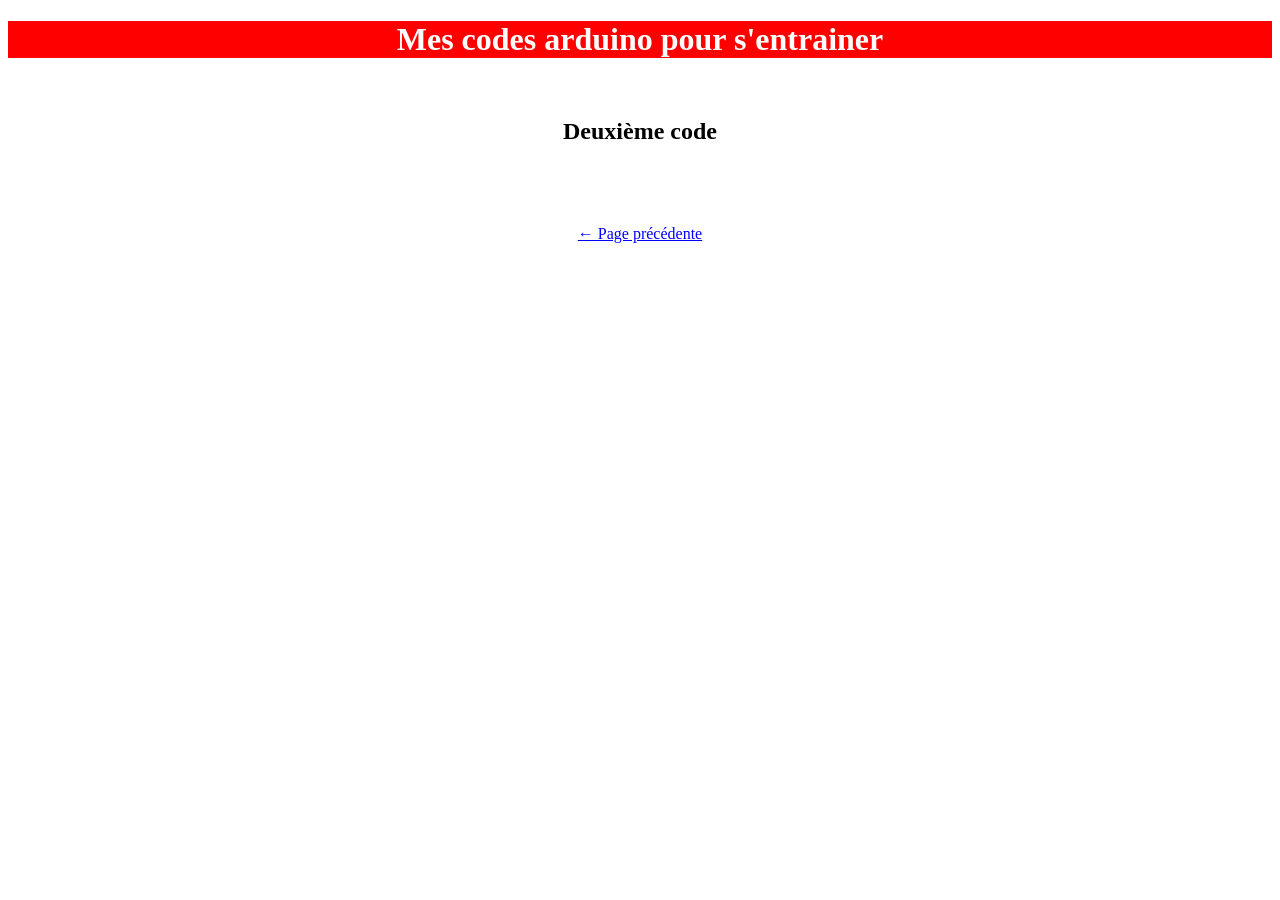
==== page2.html @ 11c803cf "Update page2.html" ====
<!DOCTYPE html>
<html lang="fr">
    <head>
        <meta charset="UTF-8">
        <link rel="stylesheet" href="styles.css">
    </head>
    <body>
        <h1><strong>Mes codes arduino pour s'entrainer</strong></h1>
        <br>
        <div class="sous-titre"><h2>Deuxième code</h2></div>
        
        <a href="index.html" class="bouton-suivant">
        ← Page précédente
        </a>
    </body>
---- styles.css ----
h1{
    text-align: center;
    color: white;
    background-color: red;
}

h2{
    text-align: center;
    margin-bottom: 2em;
}
.lien{
    display: block;
    text-align: center;
    margin-bottom: 8em;
    color: blue;
} 

.lien:hover {
    text-decoration: underline;
}

img{
    display: block;
    margin-left: auto;
    margin-right: auto;
    height: auto;
    max-height: 100%;
}

.bouton-suivant{
    display: block;
    text-align: center;
    margin-top: 5em;
    color: blue;
}
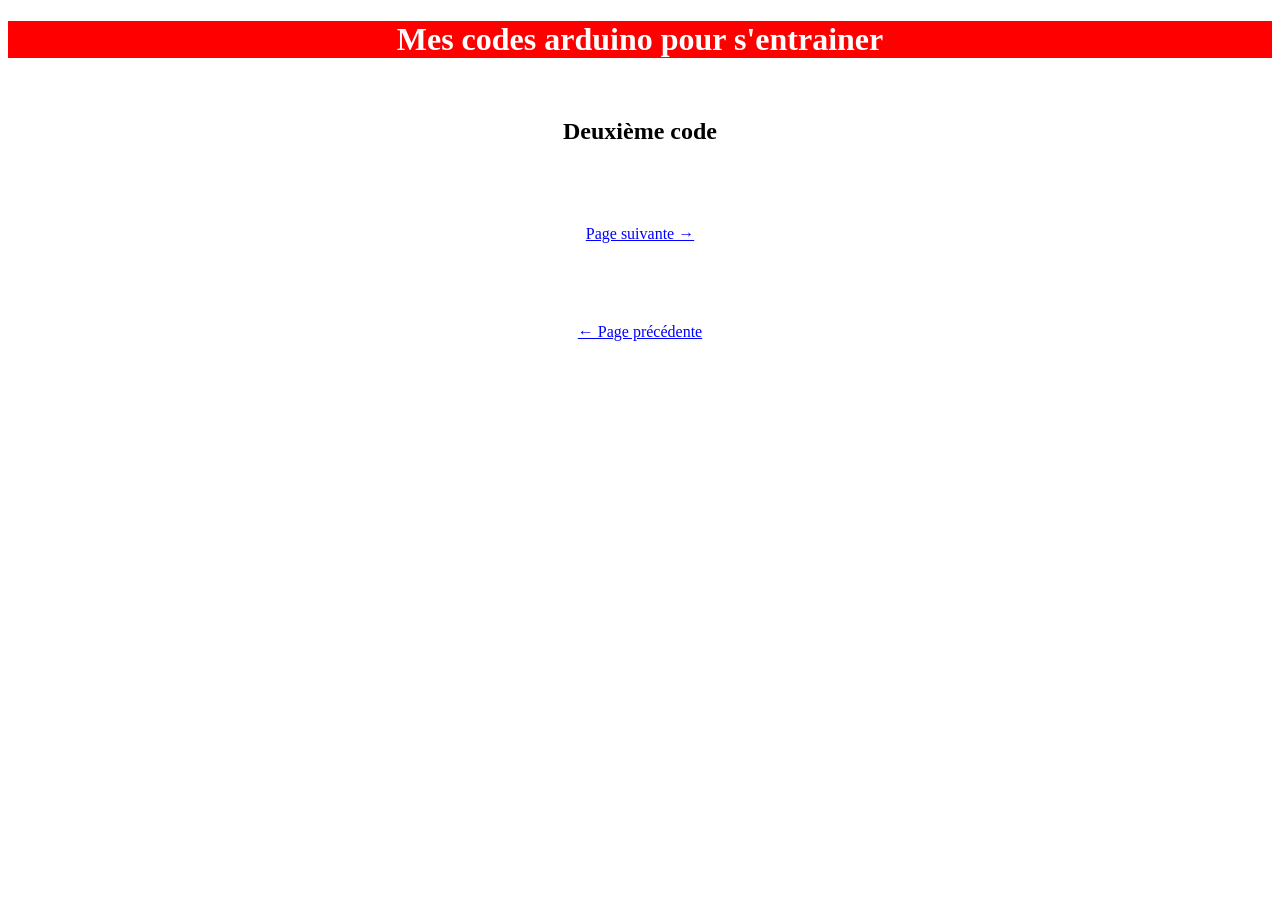
==== commit 54b670df: "Modify page2.html for improved navigation Updated navigation links to include a link to the next pag" ====
--- a/page2.html
+++ b/page2.html
@@ -8,8 +8,10 @@
         <h1><strong>Mes codes arduino pour s'entrainer</strong></h1>
         <br>
         <div class="sous-titre"><h2>Deuxième code</h2></div>
-        
+       
+        <a href="page2.html" class="bouton-suivant">Page suivante →</a>
         <a href="index.html" class="bouton-suivant">
         ← Page précédente
-        </a>
+       </a>
+        
     </body>
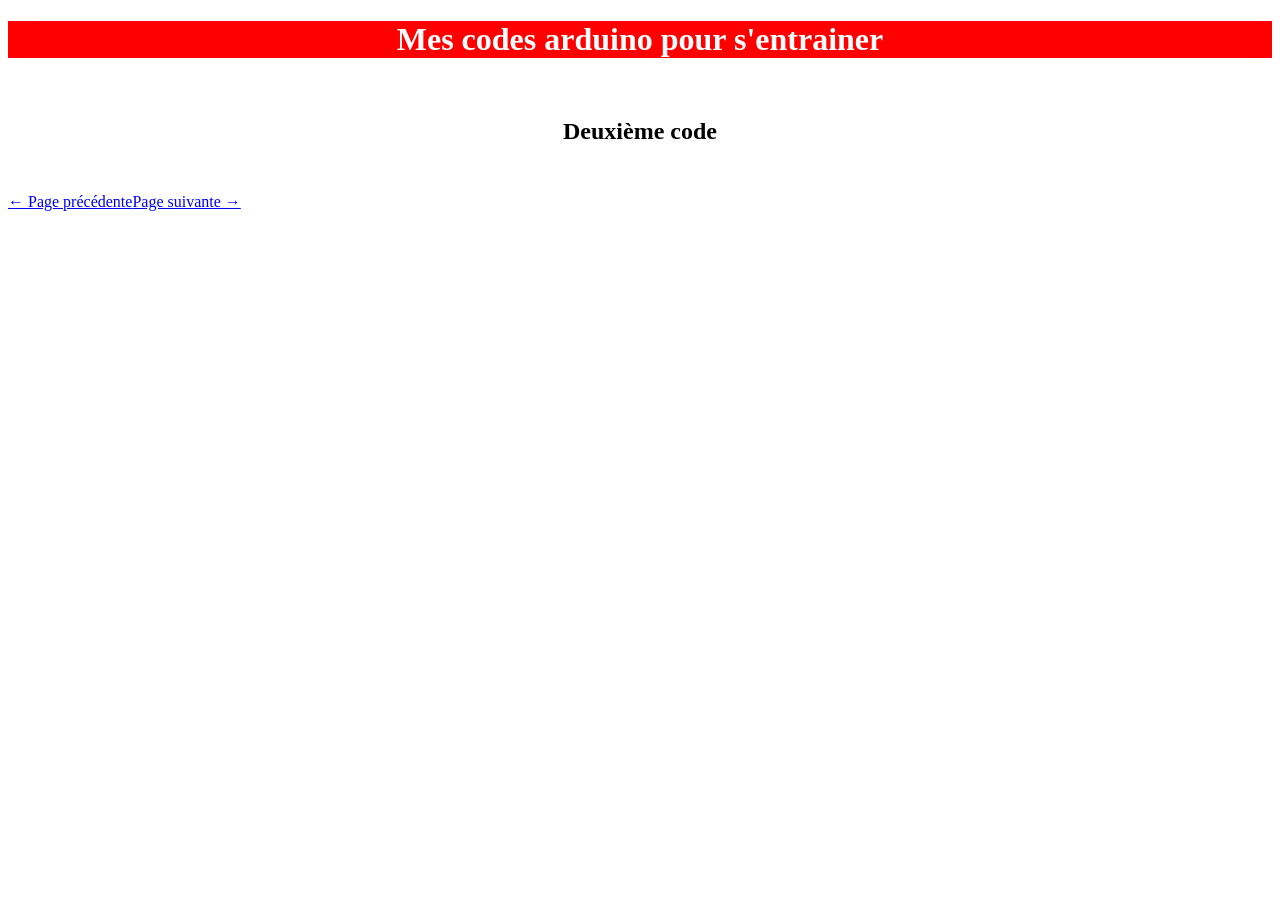
==== commit 1915e5f9: "Refactor navigation links in page2.html Updated navigation links and formatting in page2.html." ====
--- a/page2.html
+++ b/page2.html
@@ -9,9 +9,5 @@
         <br>
         <div class="sous-titre"><h2>Deuxième code</h2></div>
        
-        <a href="page2.html" class="bouton-suivant">Page suivante →</a>
-        <a href="index.html" class="bouton-suivant">
-        ← Page précédente
-       </a>
-        
+        <a href="index.html" class="bouton-precedent">← Page précédente</a><a href="page2.html" class="bouton-suivant2">Page suivante →</a>
     </body>
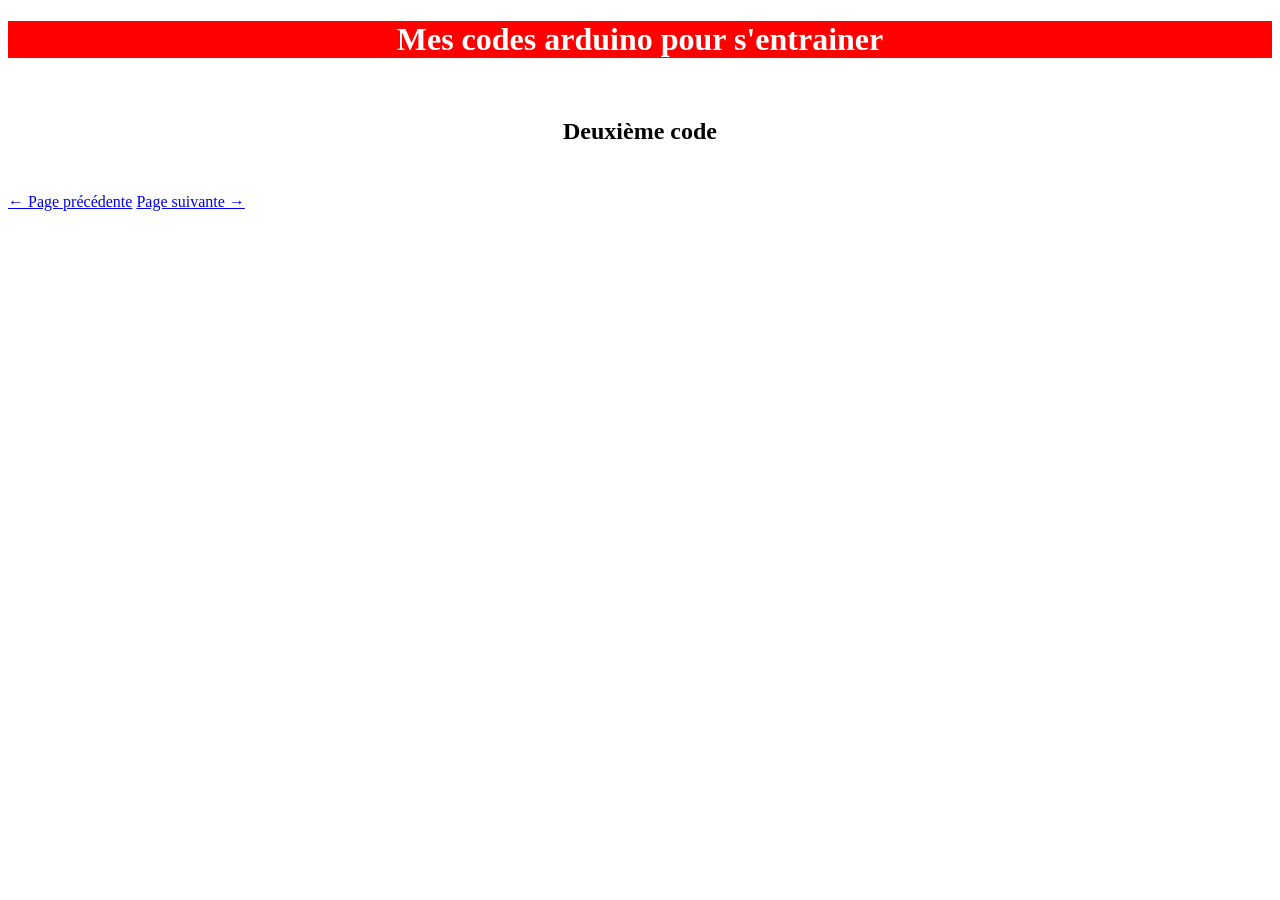
==== commit 6b3335a1: "Update page2.html" ====
--- a/page2.html
+++ b/page2.html
@@ -9,5 +9,8 @@
         <br>
         <div class="sous-titre"><h2>Deuxième code</h2></div>
        
-        <a href="index.html" class="bouton-precedent">← Page précédente</a><a href="page2.html" class="bouton-suivant2">Page suivante →</a>
+        <div class="conteneur-boutons">
+            <a href="index.html" class="bouton">← Page précédente</a>
+            <a href="page2.html" class="bouton">Page suivante →</a>
+        </div>
     </body>
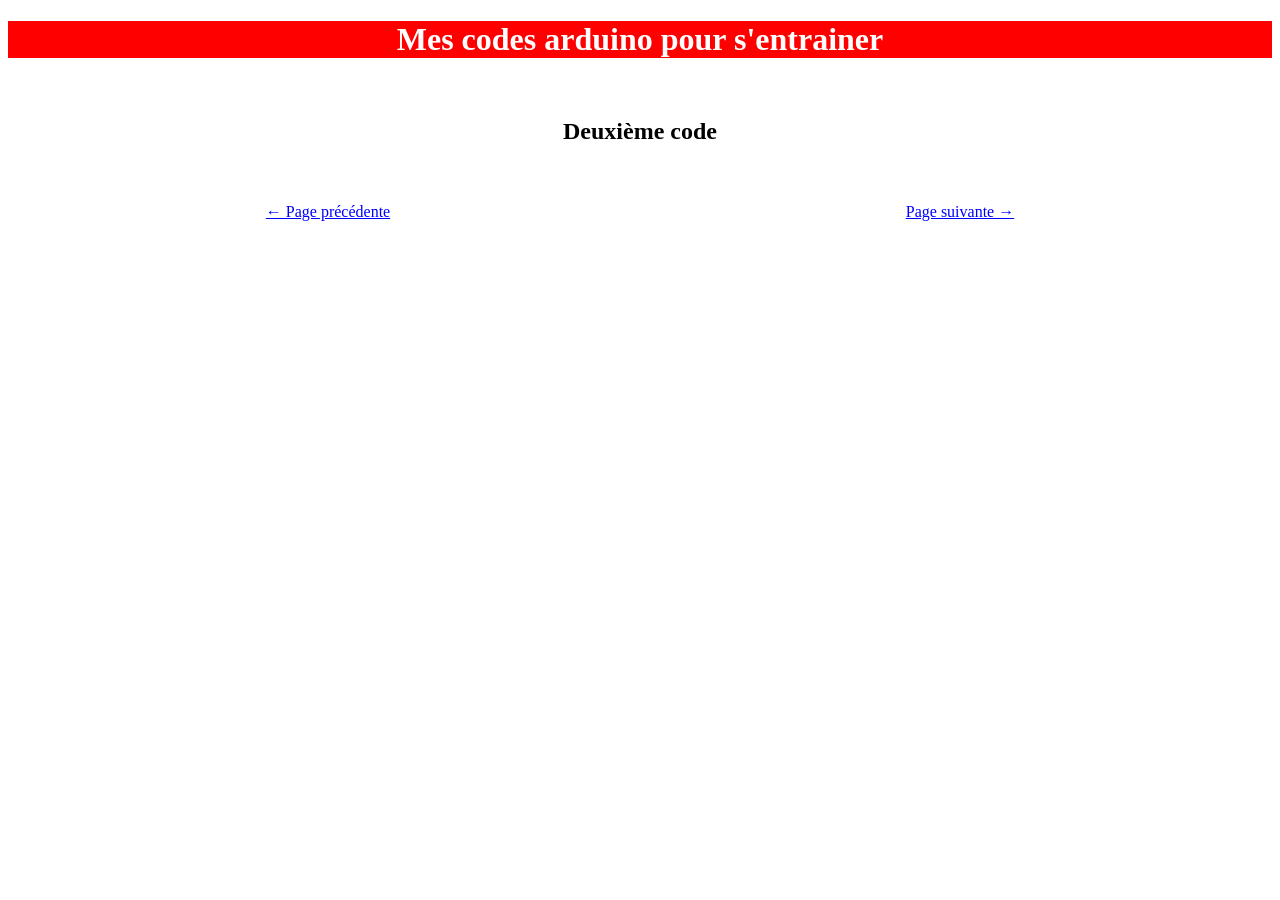
==== commit 12771b56: "Update page2.html" ====
--- a/page2.html
+++ b/page2.html
@@ -7,10 +7,10 @@
     <body>
         <h1><strong>Mes codes arduino pour s'entrainer</strong></h1>
         <br>
-        <div class="sous-titre"><h2>Deuxième code</h2></div>
+       <h2>Deuxième code</h2>
        
         <div class="conteneur-boutons">
             <a href="index.html" class="bouton">← Page précédente</a>
-            <a href="page2.html" class="bouton">Page suivante →</a>
+            <a href="index.html" class="bouton">Page suivante →</a>
         </div>
     </body>
--- a/styles.css
+++ b/styles.css
@@ -32,4 +32,20 @@
     text-align: center;
     margin-top: 5em;
     color: blue;
-}+}
+/* Conteneur qui aligne les 2 boutons sur la même ligne */
+.conteneur-boutons {
+    display: flex;
+    width: 100%;             /* Prend toute la largeur de la page */
+    justify-content: space-around; /* Place le centre des boutons à 1/4 et 3/4 */
+    align-items: center;
+    margin-top: 30px;        /* Espacement au-dessus des boutons */
+}
+
+/* Style de tes boutons (optionnel) */
+.bouton {
+    display: block;
+    padding: 10px 20px;
+    color: blue;
+    border-radius: 5px;
+}
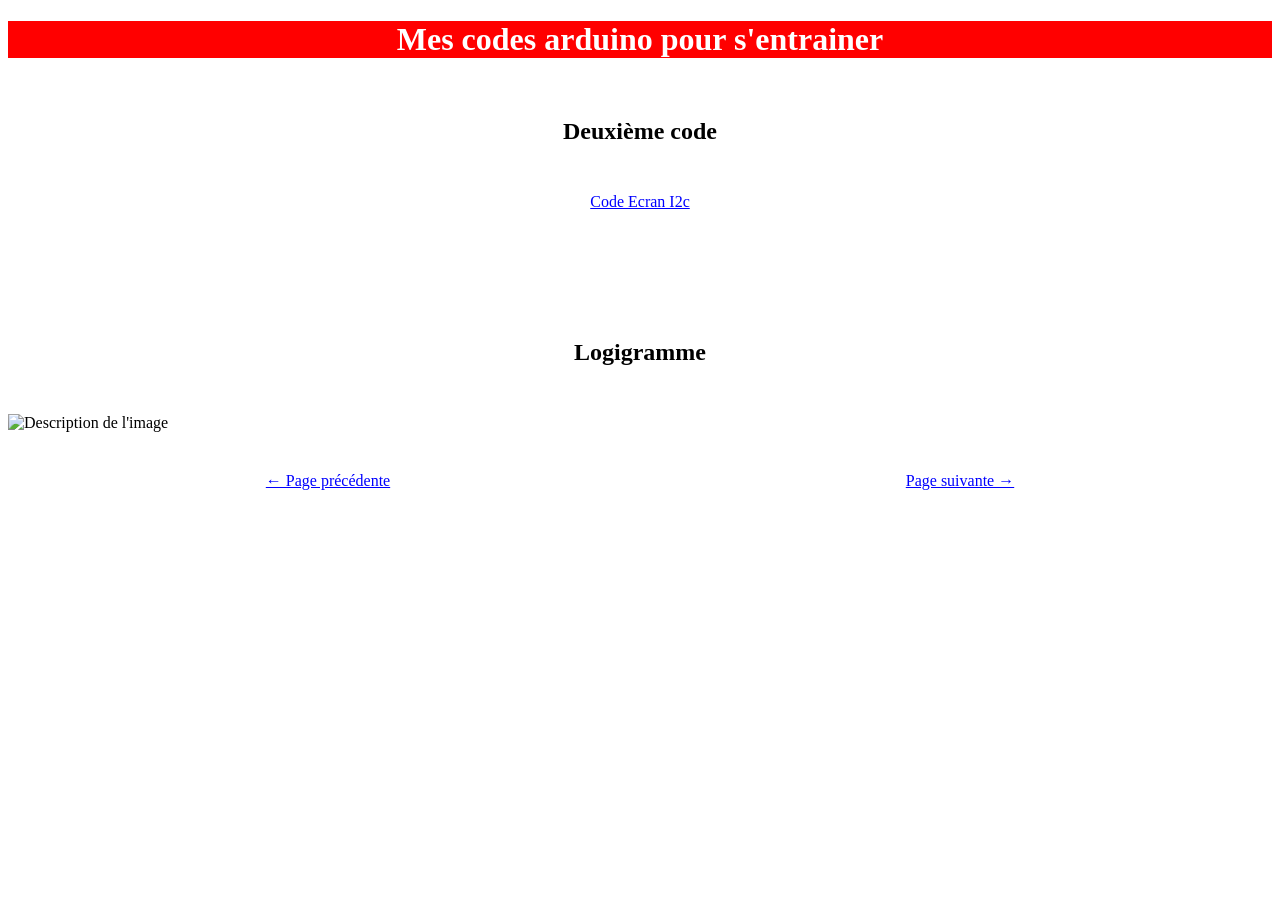
==== commit d9e8e1b3: "Update page2.html" ====
--- a/page2.html
+++ b/page2.html
@@ -2,15 +2,18 @@
 <html lang="fr">
     <head>
         <meta charset="UTF-8">
+        <title>Code Arduino</title>
         <link rel="stylesheet" href="styles.css">
     </head>
     <body>
         <h1><strong>Mes codes arduino pour s'entrainer</strong></h1>
         <br>
-       <h2>Deuxième code</h2>
-       
+        <h2>Deuxième code</h2>
+        <a class="lien" href="https://www.tinkercad.com/things/4dQN2cVChCm-code-daffichage-ecran-led-i2c/editel?returnTo=https%3A%2F%2Fwww.tinkercad.com%2Fdashboard">Code Ecran I2c</a>
+        <h2>Logigramme</h2>
+        <img src="code_ecran_I2c.png" alt="Description de l'image">
         <div class="conteneur-boutons">
             <a href="index.html" class="bouton">← Page précédente</a>
-            <a href="index.html" class="bouton">Page suivante →</a>
+            <a href="page3.html" class="bouton">Page suivante →</a>
         </div>
     </body>
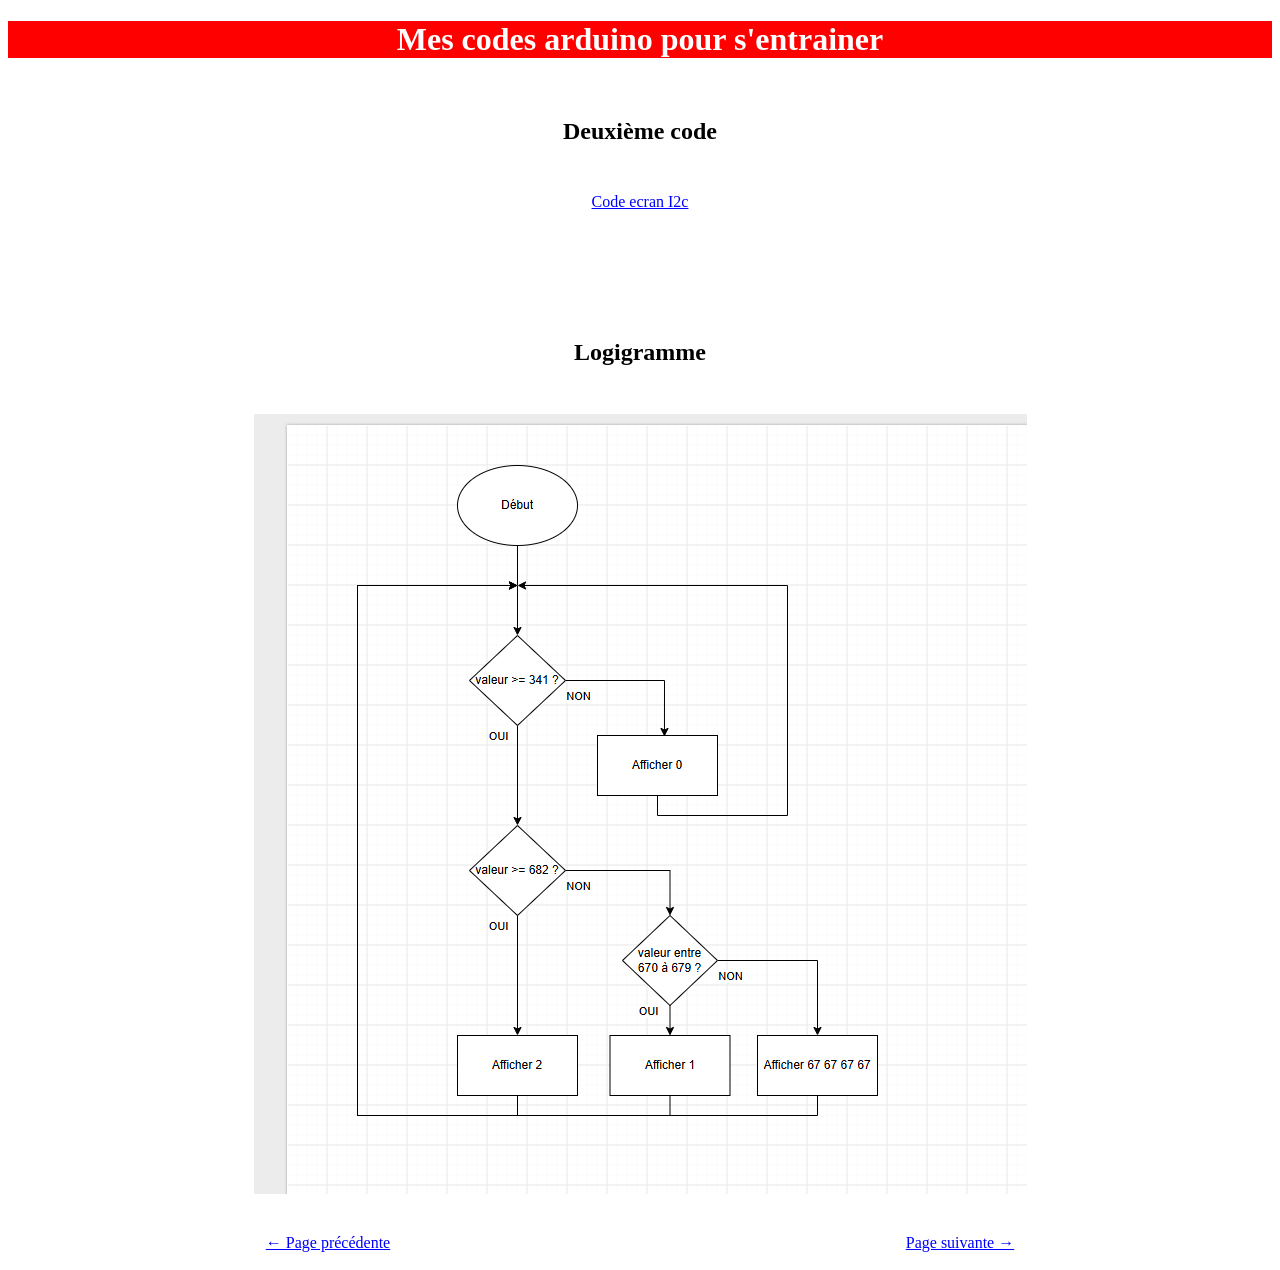
==== commit f90655b1: "Update page2.html" ====
--- a/page2.html
+++ b/page2.html
@@ -9,7 +9,7 @@
         <h1><strong>Mes codes arduino pour s'entrainer</strong></h1>
         <br>
         <h2>Deuxième code</h2>
-        <a class="lien" href="https://www.tinkercad.com/things/4dQN2cVChCm-code-daffichage-ecran-led-i2c/editel?returnTo=https%3A%2F%2Fwww.tinkercad.com%2Fdashboard">Code Ecran I2c</a>
+        <a class="lien" href="https://www.tinkercad.com/things/4dQN2cVChCm-code-daffichage-ecran-led-i2c/editel?returnTo=https%3A%2F%2Fwww.tinkercad.com%2Fdashboard">Code ecran I2c</a>
         <h2>Logigramme</h2>
         <img src="code_ecran_I2c.png" alt="Description de l'image">
         <div class="conteneur-boutons">
